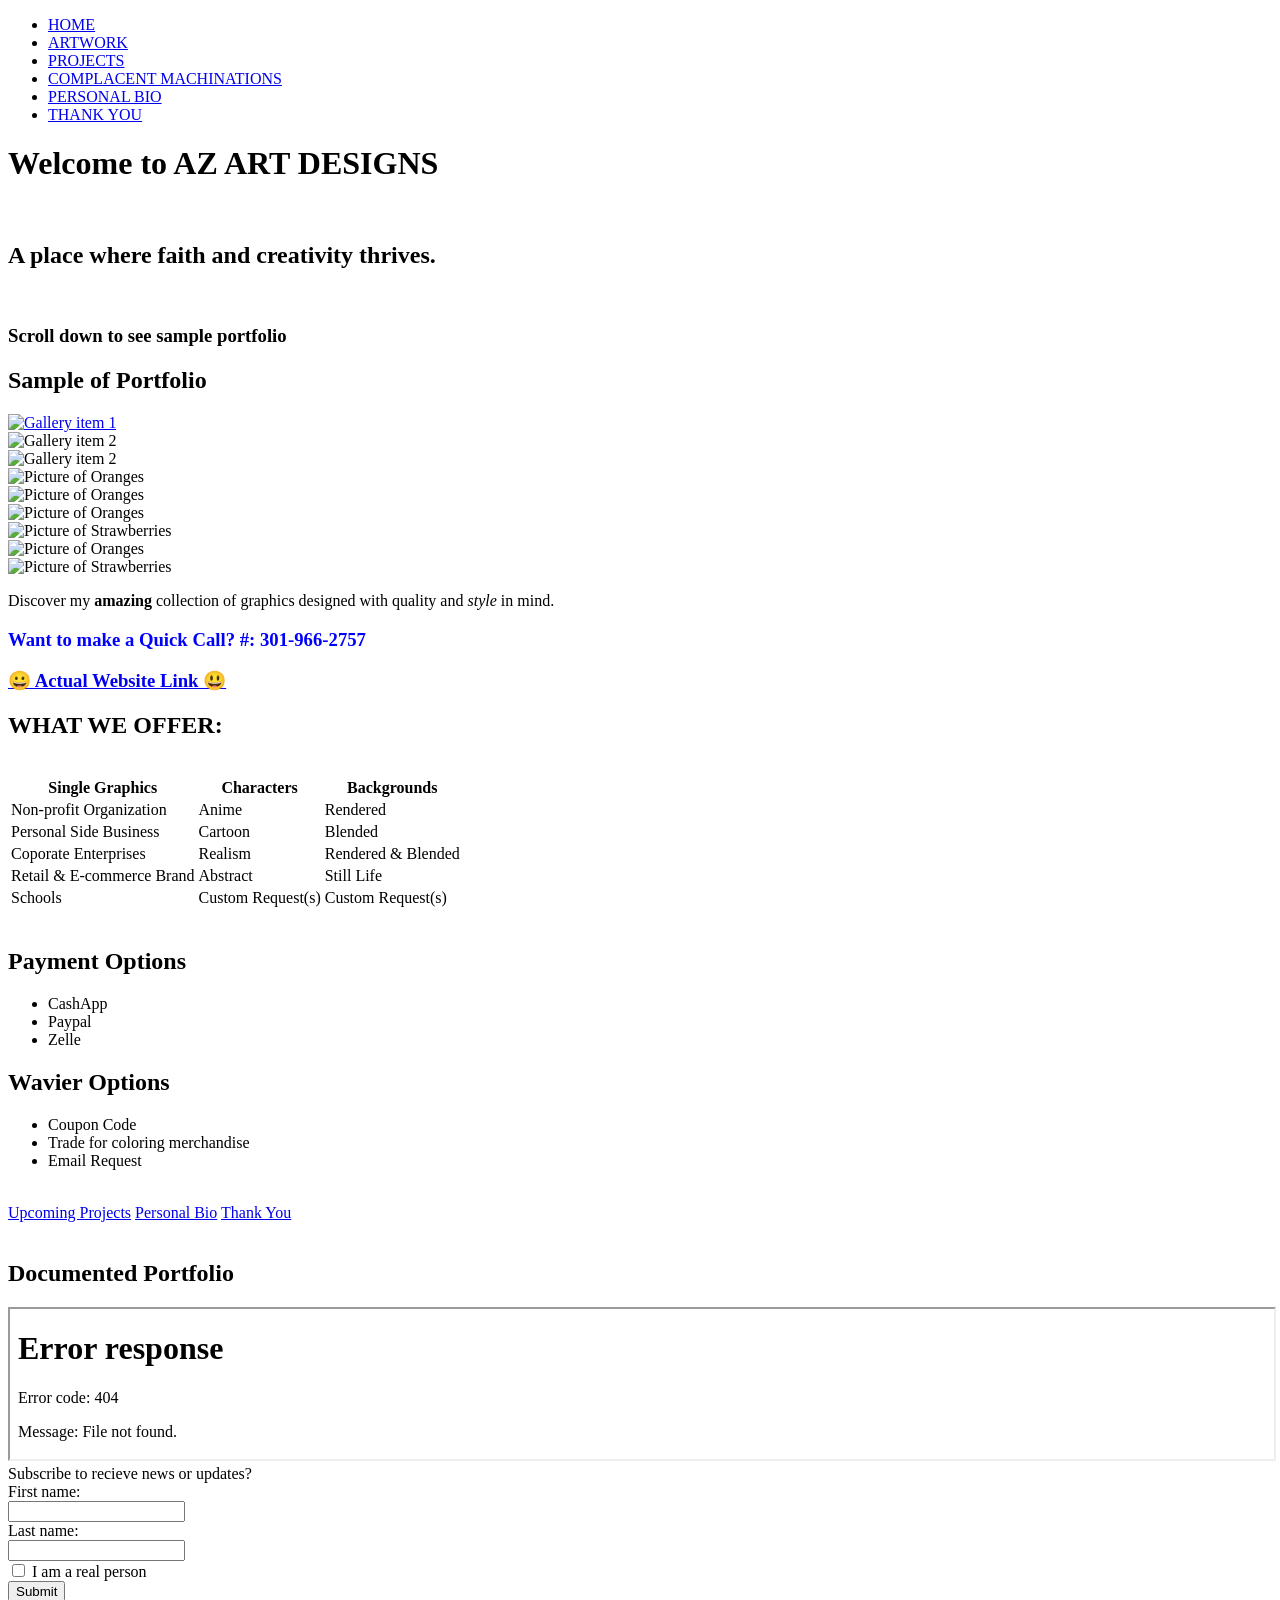
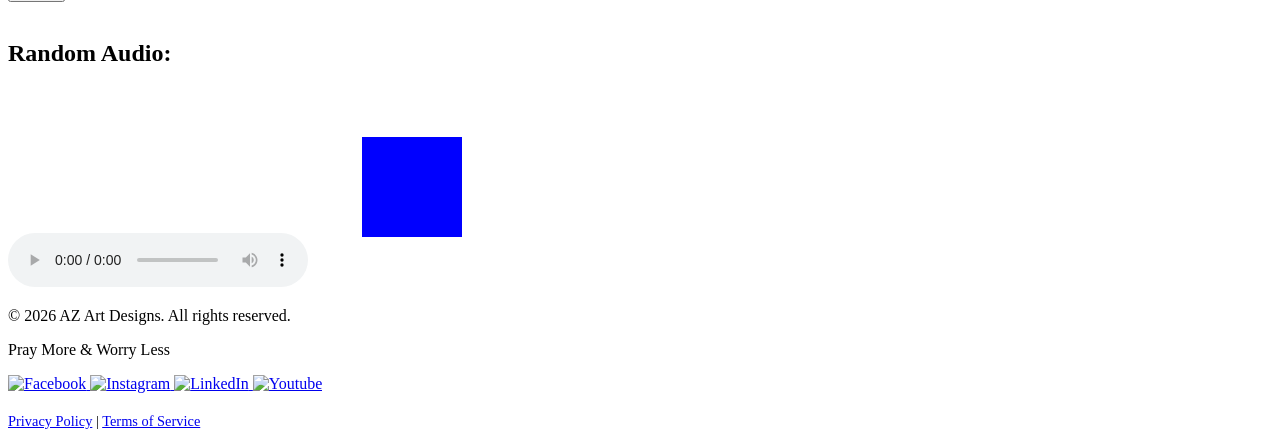
==== index.html @ 8be5000c "Add files via upload" ====
<!DOCTYPE html>
<html lang="en">
<head>
	<meta charset="UTF-8" />
	<meta name="viewport" content="width=device-width, initial-scale=1.0">
	<title> AZWebSite </title>
	<link rel="stylesheet" href="css/cssfile1.css">
</head>

<body>

<!-- Navigation -->
    <nav>
        <ul>
            <li><a href="index.html"> HOME </a></li>
            <li><a href="otherpages/artwork.html"> ARTWORK </a></li>
	    <li><a href="otherpages/projects.html"> PROJECTS </a></li>
	    <li><a href="otherpages/complacentmachinations.html"> COMPLACENT MACHINATIONS </a></li>
	    <li><a href="otherpages/personalbio.html"> PERSONAL BIO </a></li>
            <li><a href="otherpages/thankyou.html"> THANK YOU </a></li>
        </ul>
    </nav>


<!-- Header -->
	<header>
			<div>
				<h1> Welcome to <strong> AZ ART DESIGNS </strong> </h1>
			</div>

			<div>
			<br>
				<h2> A place where faith and creativity thrives. </h2>
			</div>

			<br> 	
			<div>
				<h3> Scroll down to see sample portfolio </h3>
			</div>
	</header>

<!-- Gallery -->
    	<section class="gallery-section">
 			<h2> Sample of Portfolio </h2>
 			<div class="gallery-grid">
    			<div class="gallery-item">

			<a href="https://azartdesigns.com">
      			<img src="images/image_strawberry.jpg" alt="Gallery item 1">
			</a>

    			</div>

    			<div class="gallery-item">
      				<img src="images/image_orange.jpg" alt="Gallery item 2">
    			</div>
    			<div class="gallery-item">
      				<img src="images/image_strawberry.jpg" alt="Gallery item 2">
    			</div>

    			<div class="gallery-item">
      				<img src="images/image_orange.jpg" alt="Picture of Oranges">
    			</div>
    			<div class="gallery-item">
      				<img src="images/image_strawberry.jpg" alt="Picture of Oranges">
    			</div>
    			<div class="gallery-item">
      				<img src="images/image_orange.jpg" alt="Picture of Oranges">
    			</div>

    			<div class="gallery-item">
      				<img src="images/image_strawberry.jpg" alt="Picture of Strawberries">
    			</div>
    			<div class="gallery-item">
      				<img src="images/image_orange.jpg" alt="Picture of Oranges">
    			</div>
    			<div class="gallery-item">
      				<img src="images/image_strawberry.jpg" alt="Picture of Strawberries">
    			</div>
  			</div>
  				<p class="gallery-description"> Discover my <strong> amazing </strong> collection of graphics designed with quality and <em> style </em> in mind. </p>
				<h3 class="gallery-description" style="color: blue;"> Want to make a Quick Call? #: 301-966-2757 </h3>
				<h3 class="gallery-description"> <a href="https://AzArtDesigns.com"> &#128512; Actual Website Link &#128515; </a></h3>

    	</section>


<!--Table of Services Offered-->
	<section class="gallery-description">
	<div id="accordion">
	<h2> WHAT WE OFFER: </h2>
	<br>
	</div>

	<section class="gallery-description">
	<table style="flex-columns">
	<tr>
		<th class="card orange-item"> Single Graphics </th>
		<th class="card purple-item"> Characters </th>
		<th class="card yellow-item"> Backgrounds </th>

	</tr>
	<tr>

		<td class="orange-item"> Non-profit Organization </td>
		<td class="purple-item"> Anime </td>
		<td class="yellow-item"> Rendered </td>
	</tr>

	<tr>

		<td class="orange-item"> Personal Side Business </td>
		<td class="purple-item"> Cartoon </td>
		<td class="yellow-item"> Blended </td>
	</tr>

	<tr>

		<td class="orange-item"> Coporate Enterprises </td>
		<td class="purple-item"> Realism </td>
		<td class="yellow-item"> Rendered & Blended </td>
	</tr>

	<tr>

		<td class="orange-item"> Retail & E-commerce Brand</td>
		<td class="purple-item"> Abstract </td>
		<td class="yellow-item"> Still Life </td>
	</tr>

	<tr>

		<td class="orange-item"> Schools </td>
		<td class="purple-item"> Custom Request(s) </td>
		<td class="yellow-item"> Custom Request(s) </td>
	</tr>


	</table>
	</section>

	<br>



	<section class="gallery-description">
	<div id="accordion">
	<h2> Payment Options </h2>

	<ul>
		<li> CashApp </li>
		<li> Paypal </li>
		<li> Zelle </li>
	</ul>

	<h2> Wavier Options </h2>
	<ul>
		<li> Coupon Code </li>
		<li> Trade for coloring merchandise </li>
		<li> Email Request </li>
	</ul>
	</div>
	</section>

	<br>

	<div class="flex-columns">
		<a href="otherpages/projects.html" class="card orange-item"> Upcoming Projects</a>
		<a href="otherpages/personalbio.html" class="card purple-item"> Personal Bio</a>
		<a href="otherpages/thankyou.html" class="card yellow-item"> Thank You </a>
	</div>


	<br>

	<section class="gallery-description">

	<h2> Documented Portfolio </h2>
	<iframe src="information/ArinzeArtPortfolio.pdf" width="100%" height="100%;"></iframe>

	</section>

	<section class="gallery-description">
	<h9> Subscribe to recieve news or updates? </h9>

	<form>
	  <label for="fname">First name:</label><br>
	  <input type="text" id="fname" name="fname" value=""><br>
	  <label for="lname">Last name:</label><br>
	  <input type="text" id="lname" name="lname" value=""> <br>
	   <input type="checkbox" id="realperson" name="realpersontrue" value="true">
	  <label for="vehicle1"> I am a real person </label><br> 
	  <input type="submit" value="Submit" onclick="alert('Form submitted!');">

	</form>
	</section>
 	
	<br>
	
	
	<h2> Random Audio: </h2>
	<audio controls>
	  <source src="sounds/random_noise.m4a" type="audio/mpeg">
	</audio>

	<canvas width="400" height="200"></canvas>

	</section>


    <script>
	//Canvas stuff
        const canvas = document.querySelector('canvas');
        const ctx = canvas.getContext('2d');

        ctx.fillStyle = 'blue';
        ctx.fillRect(50, 50, 100, 100);


	//jQuery stuff
	$("#accordion").accordion({
		collapsible: true,
		heightStyle: "content",
		animate: 300
	});
    </script>

    <!-- Footer -->
    <footer>
        <p>&copy; 2026 AZ Art Designs. All rights reserved.</p>
        <p>Pray More & Worry Less </p>

	<div class="social-links">
  		<a href="https://www.facebook.com/arinze.okeke.87683" target="_blank">
    			<img src="images/footer_images/facebook-brands-solid-full.svg" alt="Facebook">
  		</a>
  		<a href="https://www.instagram.com/childofjeshua/" target="_blank">
    			<img src="images/footer_images/instagram-brands-solid-full.svg" alt="Instagram">
  		</a>
  		<a href="linkedin.com/in/arinzevokeke" target="_blank">
    			<img src="images/footer_images/linkedin-brands-solid-full.svg" alt="LinkedIn">
  		</a>
  		<a href="https://www.youtube.com/channel/UCckR6L3PQIGn3wp1fJDm0vA" target="_blank">
    			<img src="images/footer_images/youtube-brands-solid-full.svg" alt="Youtube">
  		</a>
	</div>

        <p style="margin-top: 20px; font-size: 0.9rem;">
            <a href="#privacy">Privacy Policy</a> | 
            <a href="#terms">Terms of Service</a>
        </p>
    </footer>

</body>
</html>
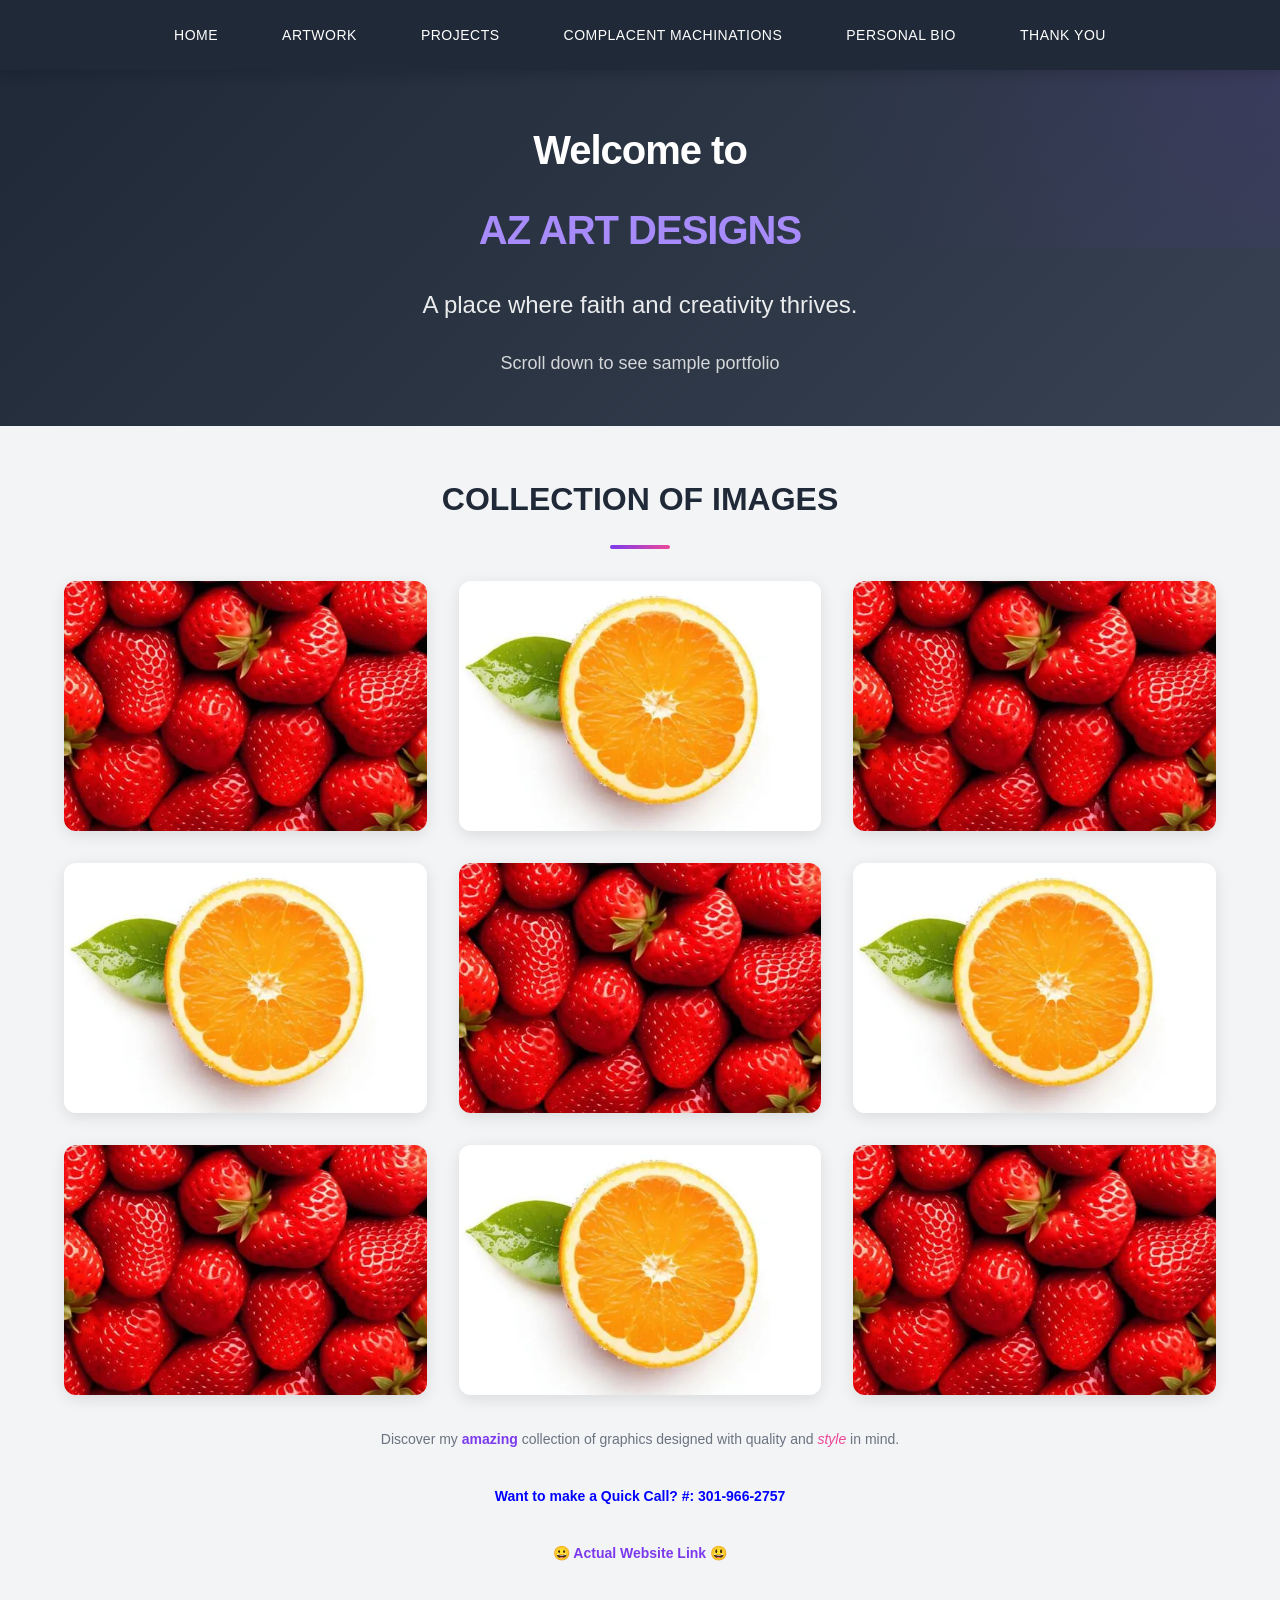
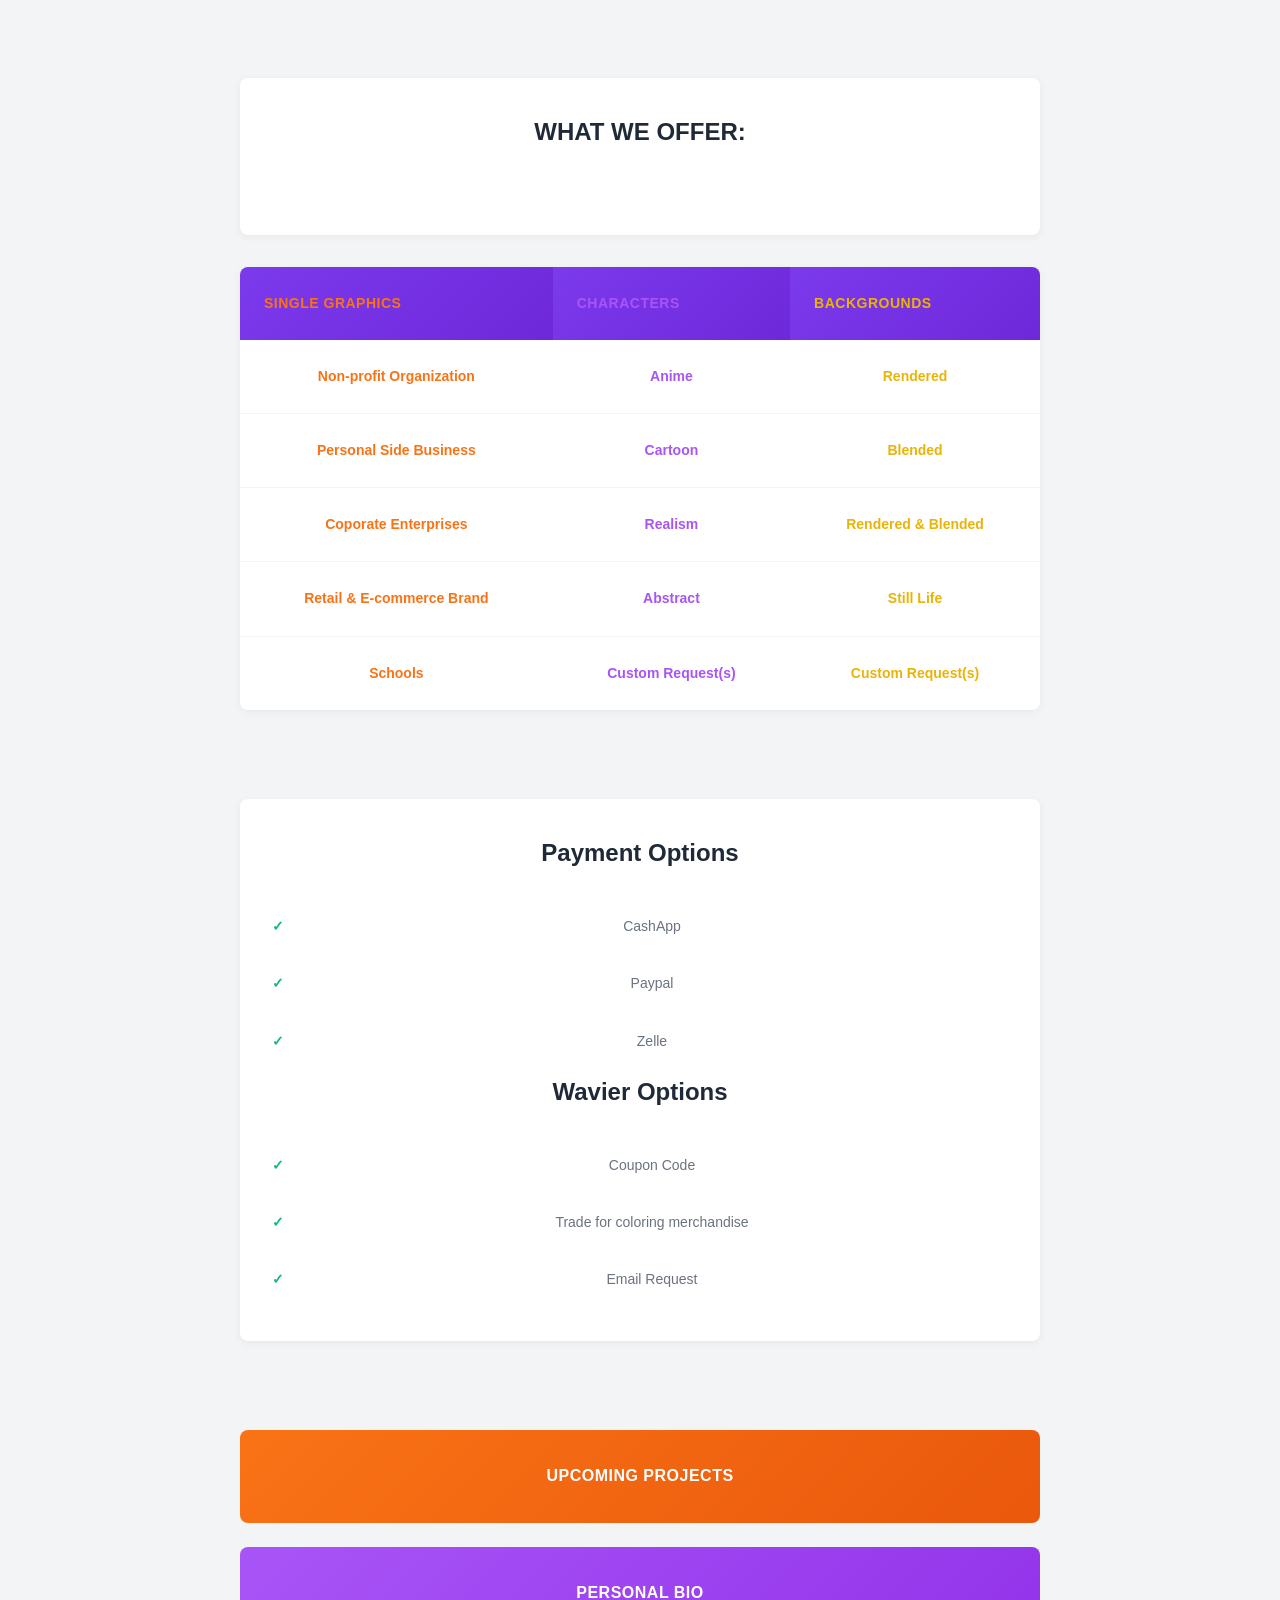
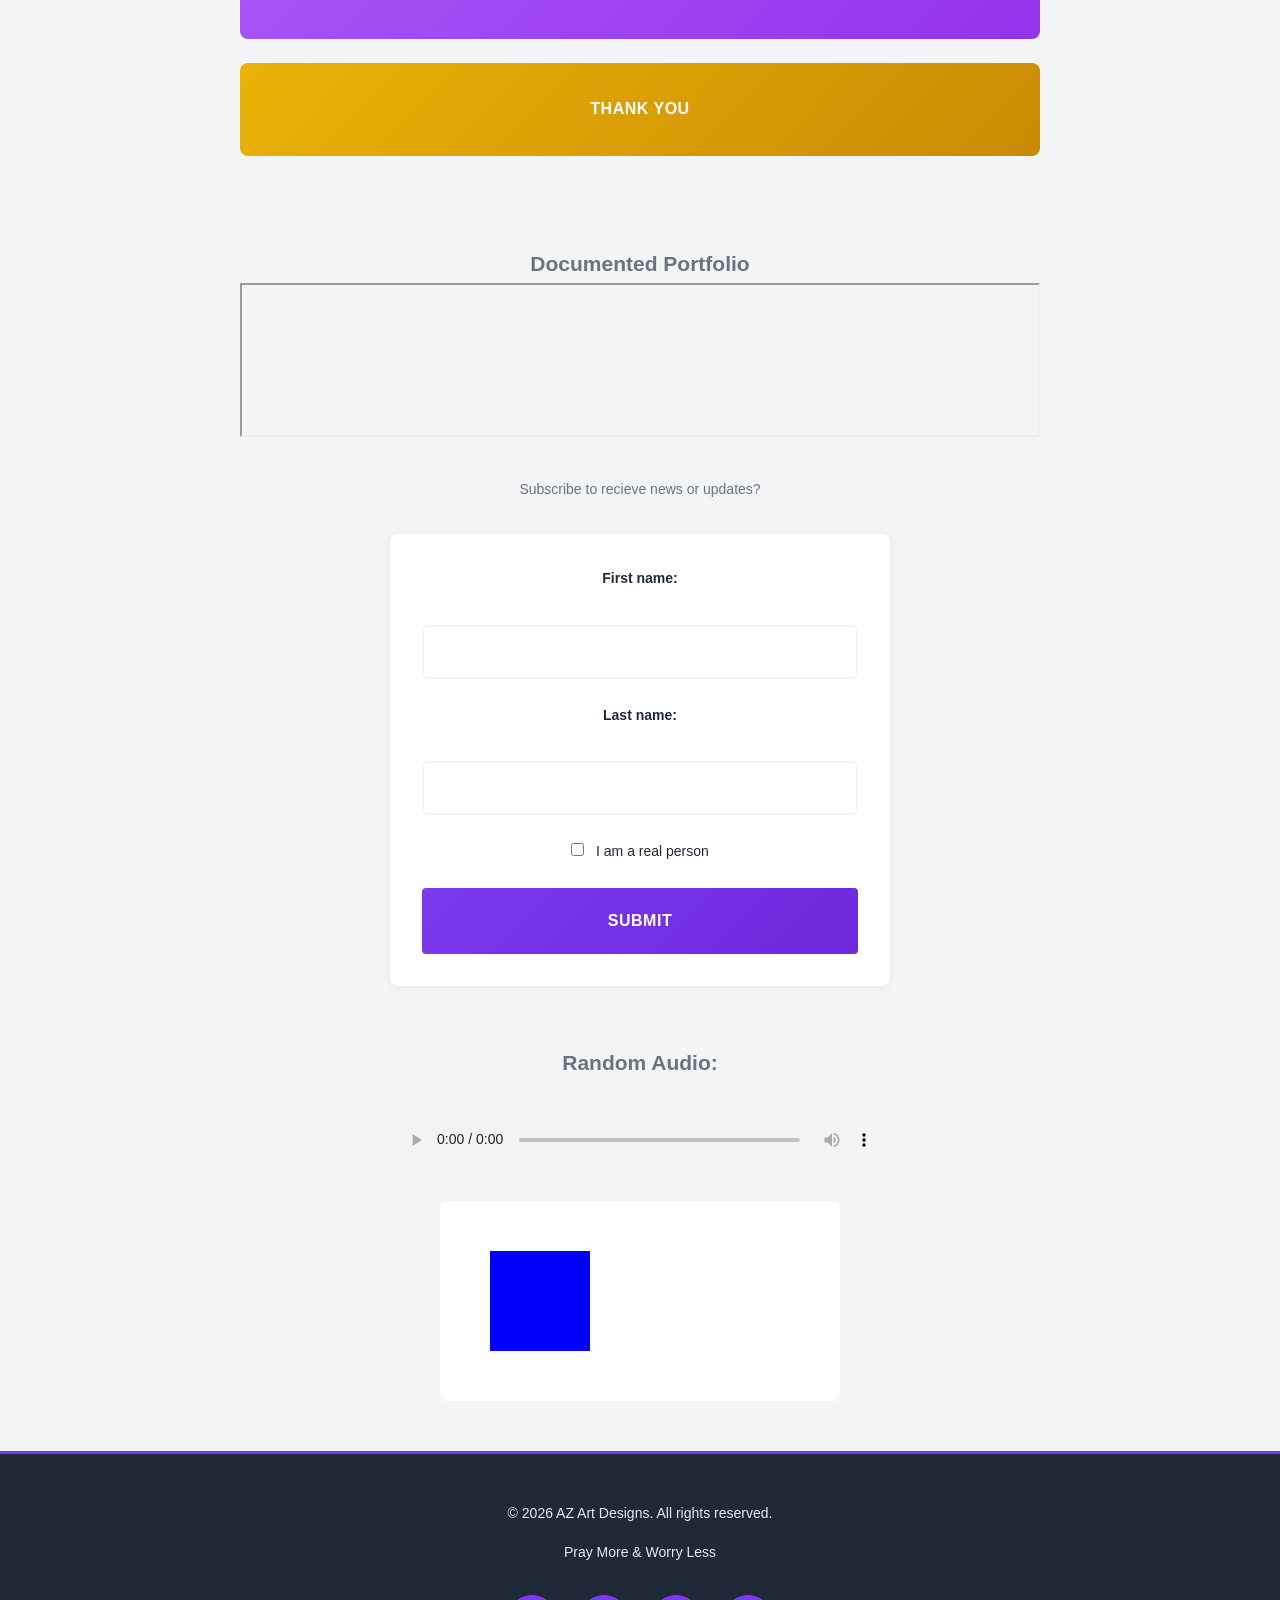
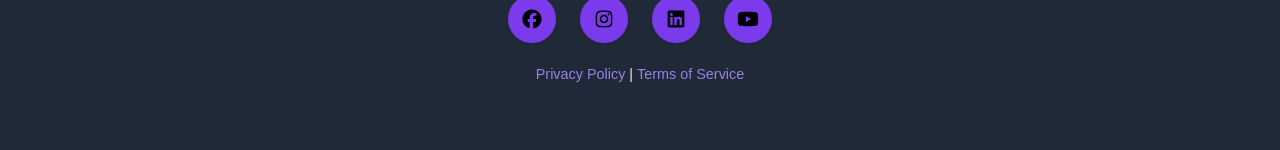
==== commit bb8607e2: "Revise headings and clean up spacing in index.html Updated headings to enhance clarity and removed u" ====
--- a/index.html
+++ b/index.html
@@ -29,11 +29,10 @@
 			</div>
 
 			<div>
-			<br>
+
 				<h2> A place where faith and creativity thrives. </h2>
 			</div>
-
-			<br> 	
+ 	
 			<div>
 				<h3> Scroll down to see sample portfolio </h3>
 			</div>
@@ -41,13 +40,11 @@
 
 <!-- Gallery -->
     	<section class="gallery-section">
- 			<h2> Sample of Portfolio </h2>
+ 			<h2> COLLECTION OF IMAGES </h2>
  			<div class="gallery-grid">
     			<div class="gallery-item">
 
-			<a href="https://azartdesigns.com">
       			<img src="images/image_strawberry.jpg" alt="Gallery item 1">
-			</a>
 
     			</div>
 
--- a/css/cssfile1.css
+++ b/css/cssfile1.css
@@ -0,0 +1,711 @@
+/* ============================================
+   RESET & ROOT VARIABLES
+   ============================================ */
+
+* {
+    margin: 0;
+    padding: 0;
+    box-sizing: border-box;
+}
+
+:root {
+    /* Primary Colors */
+    --color-primary: #7c3aed;
+    --color-primary-dark: #6d28d9;
+    --color-primary-light: #a78bfa;
+    --color-accent: #ec4899;
+    
+    /* Neutral Colors */
+    --color-dark: #1f2937;
+    --color-dark-light: #374151;
+    --color-gray: #6b7280;
+    --color-gray-light: #f3f4f6;
+    --color-light: #ffffff;
+    
+    /* Semantic Colors */
+    --color-success: #10b981;
+    --color-warning: #f59e0b;
+    --color-error: #ef4444;
+    
+    /* Spacing */
+    --spacing-xs: 0.5rem;
+    --spacing-sm: 1rem;
+    --spacing-md: 1.5rem;
+    --spacing-lg: 2rem;
+    --spacing-xl: 3rem;
+    
+    /* Typography */
+    --font-family: 'Segoe UI', 'Roboto', sans-serif;
+    --font-size-base: 1rem;
+    --font-size-sm: 0.875rem;
+    --font-size-lg: 1.125rem;
+    --font-size-xl: 1.5rem;
+    --font-size-2xl: 2rem;
+    --font-size-3xl: 2.5rem;
+    
+    /* Transitions */
+    --transition-fast: 0.2s ease;
+    --transition-normal: 0.3s ease;
+    --transition-slow: 0.5s ease;
+    
+    /* Border Radius */
+    --radius-sm: 4px;
+    --radius-md: 8px;
+    --radius-lg: 12px;
+}
+
+/* ============================================
+   GLOBAL STYLES
+   ============================================ */
+
+html {
+    scroll-behavior: smooth;
+}
+
+body {
+    font-family: var(--font-family);
+    background-color: var(--color-gray-light);
+    color: var(--color-dark);
+    line-height: 1.6;
+    font-size: var(--font-size-base);
+}
+
+/* ============================================
+   NAVIGATION
+   ============================================ */
+
+nav {
+    background-color: var(--color-dark);
+    padding: 0;
+    position: sticky;
+    top: 0;
+    z-index: 100;
+    box-shadow: 0 4px 12px rgba(0, 0, 0, 0.15);
+    transition: background-color var(--transition-normal);
+}
+
+nav ul {
+    list-style: none;
+    display: flex;
+    justify-content: center;
+    flex-wrap: wrap;
+    max-width: 1200px;
+    margin: 0 auto;
+    gap: 0;
+}
+
+nav li {
+    flex: 0 1 auto;
+}
+
+nav a {
+    display: block;
+    color: var(--color-light);
+    text-decoration: none;
+    padding: var(--spacing-md) var(--spacing-lg);
+    transition: all var(--transition-normal);
+    font-weight: 500;
+    font-size: var(--font-size-sm);
+    text-transform: uppercase;
+    letter-spacing: 0.5px;
+    position: relative;
+}
+
+nav a::after {
+    content: '';
+    position: absolute;
+    bottom: 0;
+    left: 0;
+    width: 0;
+    height: 3px;
+    background-color: var(--color-primary);
+    transition: width var(--transition-normal);
+}
+
+nav a:hover {
+    background-color: rgba(124, 58, 237, 0.1);
+    color: var(--color-primary-light);
+}
+
+nav a:hover::after {
+    width: 100%;
+}
+
+/* ============================================
+   HEADER
+   ============================================ */
+
+header {
+    background: linear-gradient(135deg, var(--color-dark) 0%, var(--color-dark-light) 100%);
+    color: var(--color-light);
+    padding: var(--spacing-xl) var(--spacing-md);
+    text-align: center;
+    position: relative;
+    overflow: hidden;
+}
+
+header::before {
+    content: '';
+    position: absolute;
+    top: -50%;
+    right: -50%;
+    width: 100%;
+    height: 100%;
+    background: radial-gradient(circle, rgba(124, 58, 237, 0.1) 0%, transparent 70%);
+    pointer-events: none;
+}
+
+header > * {
+    position: relative;
+    z-index: 1;
+}
+
+header h1 {
+    font-size: var(--font-size-3xl);
+    margin-bottom: var(--spacing-md);
+    font-weight: 700;
+    letter-spacing: -1px;
+}
+
+header h1 strong {
+    color: var(--color-primary-light);
+    display: block;
+    margin-top: var(--spacing-sm);
+}
+
+header h2 {
+    font-size: var(--font-size-xl);
+    margin-bottom: var(--spacing-md);
+    font-weight: 300;
+    opacity: 0.9;
+}
+
+header h3 {
+    font-size: var(--font-size-lg);
+    font-weight: 500;
+    opacity: 0.8;
+}
+
+/* ============================================
+   GALLERY SECTION
+   ============================================ */
+
+.gallery-section {
+    max-width: 1200px;
+    margin: 0 auto;
+    padding: var(--spacing-xl) var(--spacing-md);
+}
+
+.gallery-section h2 {
+    font-size: var(--font-size-2xl);
+    color: var(--color-dark);
+    margin-bottom: var(--spacing-lg);
+    text-align: center;
+    font-weight: 700;
+    position: relative;
+    padding-bottom: var(--spacing-md);
+}
+
+.gallery-section h2::after {
+    content: '';
+    position: absolute;
+    bottom: 0;
+    left: 50%;
+    transform: translateX(-50%);
+    width: 60px;
+    height: 4px;
+    background: linear-gradient(90deg, var(--color-primary), var(--color-accent));
+    border-radius: 2px;
+}
+
+.gallery-grid {
+    display: grid;
+    grid-template-columns: repeat(auto-fit, minmax(280px, 1fr));
+    gap: var(--spacing-lg);
+    margin-bottom: var(--spacing-lg);
+}
+
+.gallery-item {
+    position: relative;
+    overflow: hidden;
+    border-radius: var(--radius-lg);
+    box-shadow: 0 4px 15px rgba(0, 0, 0, 0.1);
+    transition: all var(--transition-normal);
+}
+
+.gallery-item:hover {
+    transform: translateY(-8px);
+    box-shadow: 0 12px 25px rgba(0, 0, 0, 0.15);
+}
+
+.gallery-item img {
+    width: 100%;
+    height: 250px;
+    object-fit: cover;
+    display: block;
+    transition: transform var(--transition-normal);
+}
+
+.gallery-item:hover img {
+    transform: scale(1.05);
+}
+
+.gallery-item a {
+    display: block;
+    width: 100%;
+    height: 100%;
+}
+
+.gallery-description {
+    text-align: center;
+    font-size: var(--font-size-sm);
+    color: var(--color-gray);
+    line-height: 1.8;
+    max-width: 800px;
+    margin: var(--spacing-lg) auto;
+}
+
+.gallery-description strong {
+    color: var(--color-primary);
+    font-weight: 600;
+}
+
+.gallery-description em {
+    color: var(--color-accent);
+    font-style: italic;
+}
+
+.gallery-description h3 {
+    color: var(--color-dark);
+    margin-top: var(--spacing-md);
+    font-size: var(--font-size-lg);
+}
+
+.gallery-description a {
+    color: var(--color-primary);
+    text-decoration: none;
+    font-weight: 600;
+    transition: color var(--transition-normal);
+}
+
+.gallery-description a:hover {
+    color: var(--color-accent);
+    text-decoration: underline;
+}
+
+/* ============================================
+   ACCORDION
+   ============================================ */
+
+#accordion,
+#accordion2 {
+    font-size: var(--font-size-sm);
+    background-color: var(--color-light);
+    padding: var(--spacing-lg);
+    border-radius: var(--radius-md);
+    box-shadow: 0 2px 8px rgba(0, 0, 0, 0.05);
+}
+
+#accordion h2,
+#accordion2 h2 {
+    color: var(--color-dark);
+    font-size: var(--font-size-xl);
+    margin-bottom: var(--spacing-md);
+    font-weight: 700;
+}
+
+#accordion h3,
+#accordion2 h3 {
+    font-size: var(--font-size-base);
+    color: var(--color-primary);
+    font-weight: 600;
+    margin-bottom: var(--spacing-sm);
+}
+
+#accordion p,
+#accordion2 p {
+    line-height: 1.8;
+    color: var(--color-gray);
+}
+
+#accordion ul,
+#accordion2 ul {
+    list-style: none;
+    padding-left: 0;
+}
+
+#accordion li,
+#accordion2 li {
+    padding: var(--spacing-sm) 0;
+    padding-left: var(--spacing-md);
+    position: relative;
+    color: var(--color-gray);
+}
+
+#accordion li::before,
+#accordion2 li::before {
+    content: '✓';
+    position: absolute;
+    left: 0;
+    color: var(--color-success);
+    font-weight: bold;
+}
+
+/* ============================================
+   TABLE
+   ============================================ */
+
+table {
+    font-family: var(--font-family);
+    border-collapse: collapse;
+    width: 100%;
+    background-color: var(--color-light);
+    border-radius: var(--radius-md);
+    overflow: hidden;
+    box-shadow: 0 2px 8px rgba(0, 0, 0, 0.05);
+}
+
+th {
+    background: linear-gradient(135deg, var(--color-primary) 0%, var(--color-primary-dark) 100%);
+    color: var(--color-light);
+    padding: var(--spacing-md);
+    text-align: left;
+    font-weight: 600;
+    text-transform: uppercase;
+    font-size: var(--font-size-sm);
+    letter-spacing: 0.5px;
+}
+
+td {
+    padding: var(--spacing-md);
+    border-bottom: 1px solid var(--color-gray-light);
+    color: var(--color-dark);
+}
+
+tr:last-child td {
+    border-bottom: none;
+}
+
+tr:hover {
+    background-color: rgba(124, 58, 237, 0.05);
+}
+
+.orange-item {
+    color: #f97316;
+    font-weight: 600;
+}
+
+.yellow-item {
+    color: #eab308;
+    font-weight: 600;
+}
+
+.purple-item {
+    color: #a855f7;
+    font-weight: 600;
+}
+
+/* ============================================
+   FLEX LAYOUTS
+   ============================================ */
+
+.flex-columns {
+    display: flex;
+    flex-direction: column;
+    gap: var(--spacing-md);
+    max-width: 800px;
+    margin: var(--spacing-lg) auto;
+}
+
+.flex-columns .card,
+.flex-rows .card {
+    text-decoration: none;
+    display: flex;
+    align-items: center;
+    justify-content: center;
+    padding: var(--spacing-lg);
+    border-radius: var(--radius-md);
+    font-size: var(--font-size-base);
+    font-weight: 600;
+    transition: all var(--transition-normal);
+    cursor: pointer;
+    color: var(--color-light);
+    text-transform: uppercase;
+    letter-spacing: 0.5px;
+}
+
+.flex-columns .card {
+    background: linear-gradient(135deg, var(--color-primary) 0%, var(--color-primary-dark) 100%);
+}
+
+.flex-columns .card:hover {
+    background: linear-gradient(135deg, var(--color-primary-dark) 0%, var(--color-primary) 100%);
+    transform: translateX(8px);
+    box-shadow: 0 8px 20px rgba(124, 58, 237, 0.3);
+}
+
+.flex-columns .card.orange-item {
+    background: linear-gradient(135deg, #f97316 0%, #ea580c 100%);
+}
+
+.flex-columns .card.orange-item:hover {
+    background: linear-gradient(135deg, #ea580c 0%, #f97316 100%);
+    box-shadow: 0 8px 20px rgba(249, 115, 22, 0.3);
+}
+
+.flex-columns .card.purple-item {
+    background: linear-gradient(135deg, #a855f7 0%, #9333ea 100%);
+}
+
+.flex-columns .card.purple-item:hover {
+    background: linear-gradient(135deg, #9333ea 0%, #a855f7 100%);
+    box-shadow: 0 8px 20px rgba(168, 85, 247, 0.3);
+}
+
+.flex-columns .card.yellow-item {
+    background: linear-gradient(135deg, #eab308 0%, #ca8a04 100%);
+}
+
+.flex-columns .card.yellow-item:hover {
+    background: linear-gradient(135deg, #ca8a04 0%, #eab308 100%);
+    box-shadow: 0 8px 20px rgba(234, 179, 8, 0.3);
+}
+
+.flex-rows {
+    display: flex;
+    flex-direction: row;
+    flex-wrap: wrap;
+    gap: var(--spacing-md);
+    justify-content: center;
+}
+
+.flex-rows .card {
+    flex: 1 1 200px;
+    min-height: 120px;
+    background: linear-gradient(135deg, var(--color-primary) 0%, var(--color-primary-dark) 100%);
+}
+
+.flex-rows .card:hover {
+    transform: translateY(-6px);
+    box-shadow: 0 12px 25px rgba(124, 58, 237, 0.3);
+}
+
+/* ============================================
+   FORMS
+   ============================================ */
+
+form {
+    max-width: 500px;
+    margin: var(--spacing-lg) auto;
+    padding: var(--spacing-lg);
+    background-color: var(--color-light);
+    border-radius: var(--radius-md);
+    box-shadow: 0 2px 8px rgba(0, 0, 0, 0.05);
+}
+
+label {
+    display: block;
+    margin-bottom: var(--spacing-xs);
+    color: var(--color-dark);
+    font-weight: 600;
+    font-size: var(--font-size-sm);
+}
+
+input[type="text"],
+input[type="email"],
+input[type="password"],
+textarea {
+    width: 100%;
+    padding: var(--spacing-sm);
+    margin-bottom: var(--spacing-md);
+    border: 2px solid var(--color-gray-light);
+    border-radius: var(--radius-sm);
+    font-family: var(--font-family);
+    font-size: var(--font-size-base);
+    transition: all var(--transition-normal);
+}
+
+input[type="text"]:focus,
+input[type="email"]:focus,
+input[type="password"]:focus,
+textarea:focus {
+    outline: none;
+    border-color: var(--color-primary);
+    box-shadow: 0 0 0 3px rgba(124, 58, 237, 0.1);
+}
+
+input[type="checkbox"] {
+    margin-right: var(--spacing-xs);
+    cursor: pointer;
+}
+
+input[type="checkbox"] + label {
+    display: inline-block;
+    margin-bottom: var(--spacing-md);
+    font-weight: 400;
+}
+
+input[type="submit"] {
+    width: 100%;
+    padding: var(--spacing-md);
+    background: linear-gradient(135deg, var(--color-primary) 0%, var(--color-primary-dark) 100%);
+    color: var(--color-light);
+    border: none;
+    border-radius: var(--radius-sm);
+    font-size: var(--font-size-base);
+    font-weight: 600;
+    text-transform: uppercase;
+    letter-spacing: 0.5px;
+    cursor: pointer;
+    transition: all var(--transition-normal);
+}
+
+input[type="submit"]:hover {
+    background: linear-gradient(135deg, var(--color-primary-dark) 0%, var(--color-primary) 100%);
+    transform: translateY(-2px);
+    box-shadow: 0 8px 20px rgba(124, 58, 237, 0.3);
+}
+
+input[type="submit"]:active {
+    transform: translateY(0);
+}
+
+/* ============================================
+   AUDIO & CANVAS
+   ============================================ */
+
+audio {
+    width: 100%;
+    max-width: 500px;
+    display: block;
+    margin: var(--spacing-lg) auto;
+    border-radius: var(--radius-sm);
+}
+
+canvas {
+    display: block;
+    margin: var(--spacing-lg) auto;
+    border: 2px solid var(--color-gray-light);
+    border-radius: var(--radius-md);
+    background-color: var(--color-light);
+}
+
+/* ============================================
+   LINKS
+   ============================================ */
+
+a {
+    color: var(--color-primary);
+    text-decoration: none;
+    transition: color var(--transition-normal);
+}
+
+a:hover {
+    color: var(--color-accent);
+    text-decoration: underline;
+}
+
+a:focus {
+    outline: 2px solid var(--color-primary);
+    outline-offset: 2px;
+}
+
+/* ============================================
+   FOOTER
+   ============================================ */
+
+footer {
+    background-color: var(--color-dark);
+    color: var(--color-light);
+    padding: var(--spacing-xl) var(--spacing-md);
+    text-align: center;
+    margin-top: var(--spacing-xl);
+    border-top: 3px solid var(--color-primary);
+}
+
+footer p {
+    margin-bottom: var(--spacing-sm);
+    opacity: 0.9;
+    font-size: var(--font-size-sm);
+}
+
+footer a {
+    color: var(--color-primary-light);
+    text-decoration: none;
+    transition: color var(--transition-normal);
+    font-weight: 500;
+}
+
+footer a:hover {
+    color: var(--color-light);
+    text-decoration: underline;
+}
+
+.social-links {
+    margin-top: var(--spacing-lg);
+    display: flex;
+    justify-content: center;
+    gap: var(--spacing-md);
+    flex-wrap: wrap;
+}
+
+.social-links a {
+    display: inline-flex;
+    align-items: center;
+    justify-content: center;
+    width: 48px;
+    height: 48px;
+    background-color: var(--color-primary);
+    border-radius: 50%;
+    transition: all var(--transition-normal);
+    padding: 0;
+}
+
+.social-links a:hover {
+    background-color: var(--color-accent);
+    transform: translateY(-4px) scale(1.1);
+    box-shadow: 0 8px 20px rgba(124, 58, 237, 0.4);
+}
+
+.social-links a img {
+    width: 24px;
+    height: 24px;
+    display: block;
+    filter: brightness(1);
+    transition: filter var(--transition-normal);
+}
+
+.social-links a:hover img {
+    filter: brightness(1.2);
+}
+
+/* ============================================
+   UTILITY CLASSES
+   ============================================ */
+
+.clear {
+    clear: both;
+}
+
+.text-center {
+    text-align: center;
+}
+
+.text-left {
+    text-align: left;
+}
+
+.text-right {
+    text-align: right;
+}
+
+.mt-sm {
+    margin-top: var(--spacing-sm);
+}
+
+.mt-md {
+    margin-top: var(--spacing-md);
+}
+
+.mt-lg {
+    margin-top
